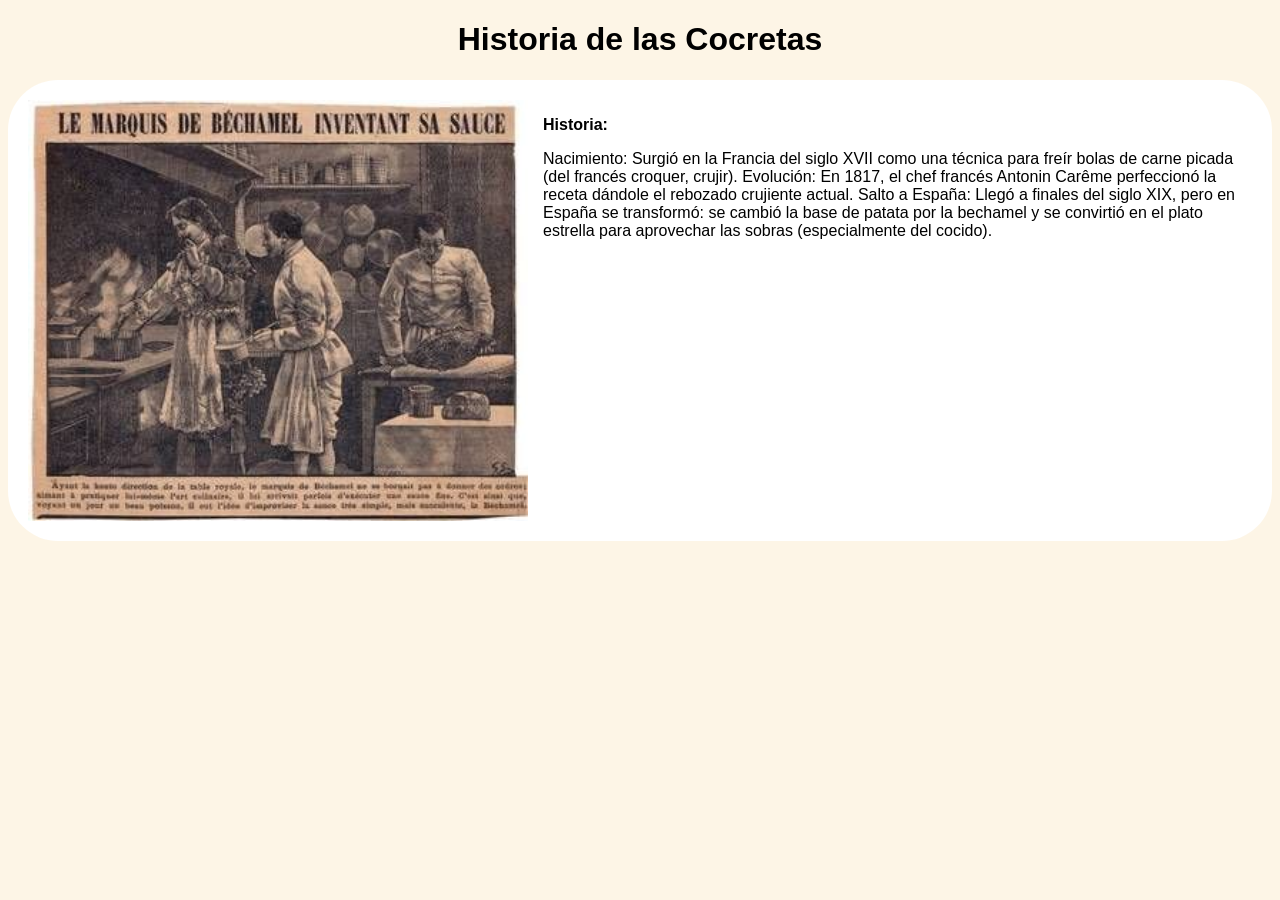
==== prueba.html @ 037c05c8 "cambios 14" ====
<!DOCTYPE html>
<html lang="es">
<head>
    <link href="https://fonts.googleapis.com/css2?family=Montserrat:wght@400;700&display=swap" rel="stylesheet">
    <meta charset="UTF-8">
    <link rel="stylesheet" href="estilos.css">
    <title>El Templo de la Cocreta</title>
    <style>
        body { font-family: sans-serif; text-align: center; background: #fdf5e6; }
        
        /* Tu caja de cocreta de siempre */
        .cocreta { 
            
            padding: 20px; 
            border-radius: 50px; 
            display: inline-block; 
            background: white;
        }
    </style>
</head>
<body>

    <h1>Historia de las Cocretas</h1>
    <div class="cocreta">
        <img src="historia.jpg" width="500" align="left" style="margin-right: 15px;">
        
        <p><b>Historia:</b></p>
        <p>Nacimiento: Surgió en la Francia del siglo XVII como una técnica para freír bolas de carne picada (del francés croquer, crujir). 
        Evolución: En 1817, el chef francés Antonin Carême perfeccionó la receta dándole el rebozado crujiente actual.  
        Salto a España: Llegó a finales del siglo XIX, pero en España se transformó: se cambió la base de patata por la bechamel y se convirtió en el plato estrella para aprovechar las sobras (especialmente del cocido).</p>
    </div>
    

</body>
</html>
---- estilos.css ----
body {
    p{text-align: left;}
    cocreta { 
    font-family: 'Montserrat', sans-serif; 
    color: #4a4a4a; 
    line-height: 1.6; }
    background-image: src="historia.jpg"
    background-repeat: no-repeat;
    background-size: cover;
    background-position: center;
    background-attachment: fixed;
}
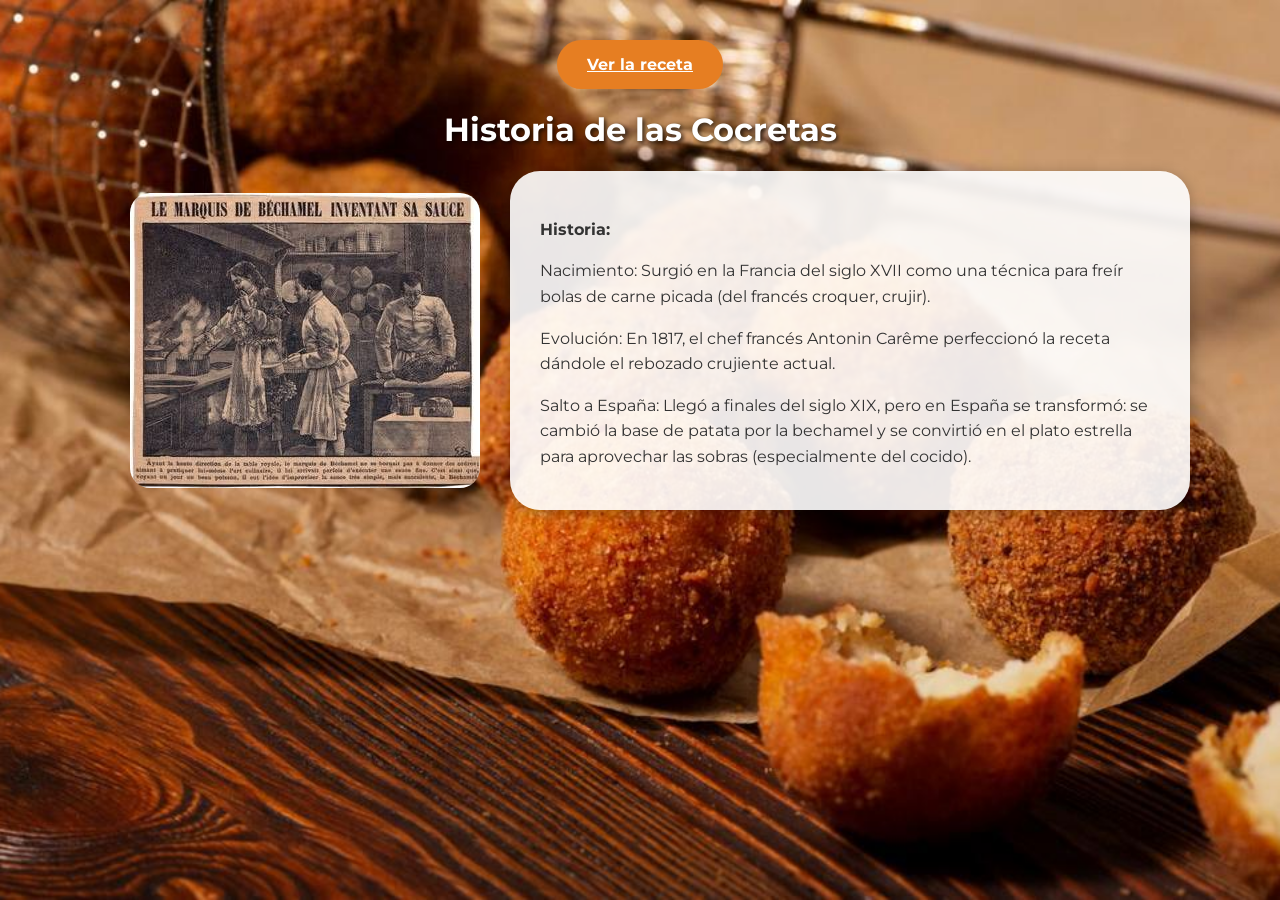
==== commit dfc16554: "cambio pagina 15" ====
--- a/prueba.html
+++ b/prueba.html
@@ -5,31 +5,23 @@
     <meta charset="UTF-8">
     <link rel="stylesheet" href="estilos.css">
     <title>El Templo de la Cocreta</title>
-    <style>
-        body { font-family: sans-serif; text-align: center; background: #fdf5e6; }
-        
-        /* Tu caja de cocreta de siempre */
-        .cocreta { 
-            
-            padding: 20px; 
-            border-radius: 50px; 
-            display: inline-block; 
-            background: white;
-        }
-    </style>
 </head>
 <body>
+<div style="margin-top: 20px;">
+    <a href="receta.html" class="boton-receta">Ver la receta </a>
+</div>
+    <h1>Historia de las Cocretas</h1>
 
-    <h1>Historia de las Cocretas</h1>
     <div class="cocreta">
-        <img src="historia.jpg" width="500" align="left" style="margin-right: 15px;">
+        <img src="historia.jpg" class="imagen-cocreta">
         
-        <p><b>Historia:</b></p>
-        <p>Nacimiento: Surgió en la Francia del siglo XVII como una técnica para freír bolas de carne picada (del francés croquer, crujir). 
-        Evolución: En 1817, el chef francés Antonin Carême perfeccionó la receta dándole el rebozado crujiente actual.  
-        Salto a España: Llegó a finales del siglo XIX, pero en España se transformó: se cambió la base de patata por la bechamel y se convirtió en el plato estrella para aprovechar las sobras (especialmente del cocido).</p>
+        <div class="texto-derecha">
+            <p><b>Historia:</b></p>
+            <p>Nacimiento: Surgió en la Francia del siglo XVII como una técnica para freír bolas de carne picada (del francés croquer, crujir).</p>
+            <p>Evolución: En 1817, el chef francés Antonin Carême perfeccionó la receta dándole el rebozado crujiente actual.</p>
+            <p>Salto a España: Llegó a finales del siglo XIX, pero en España se transformó: se cambió la base de patata por la bechamel y se convirtió en el plato estrella para aprovechar las sobras (especialmente del cocido).</p>
+        </div>
     </div>
-    
 
 </body>
 </html>
--- a/estilos.css
+++ b/estilos.css
@@ -1,13 +1,65 @@
+
+@import url('https://fonts.googleapis.com/css2?family=Montserrat:wght@400;700&display=swap');
 
 body {
-    p{text-align: left;}
-    cocreta { 
-    font-family: 'Montserrat', sans-serif; 
-    color: #4a4a4a; 
-    line-height: 1.6; }
-    background-image: src="historia.jpg"
+    font-family: 'Montserrat', sans-serif;
+    text-align: center;
+    background-image: url("cocre1.jpg");
     background-repeat: no-repeat;
     background-size: cover;
     background-position: center;
     background-attachment: fixed;
+    margin: 0;
+    padding: 20px;
+}
+
+h1 {
+    color: white; 
+    text-shadow: 2px 2px 4px rgba(0,0,0,0.7);
+}
+
+
+.cocreta { 
+    display: flex;
+    align-items: center; 
+    justify-content: center; 
+    max-width: 1100px;
+    margin: 20px auto;
+}
+
+
+.imagen-cocreta {
+    width: 450px;
+    height: auto;
+    border-radius: 20px;
+    margin-left: 40px; 
+}
+
+
+.texto-derecha {
+    background-color: rgba(255, 255, 255, 0.9); 
+    padding: 30px;
+    border-radius: 30px;
+    margin-left: 30px; 
+    color: #333;
+    line-height: 1.6;
+    text-align: left;
+    box-shadow: 0px 4px 15px rgba(0,0,0,0.3);
+}
+
+p {
+    margin-bottom: 10px;
+}
+.boton-receta {
+    display: inline-block;
+    padding: 15px 30px;
+    background-color: #e67e22; 
+    color: white;
+    border-radius: 25px;
+    font-weight: bold;
+    transition: 0.3s;
+}
+
+.boton-receta:hover {
+    background-color: #d35400;
 }
